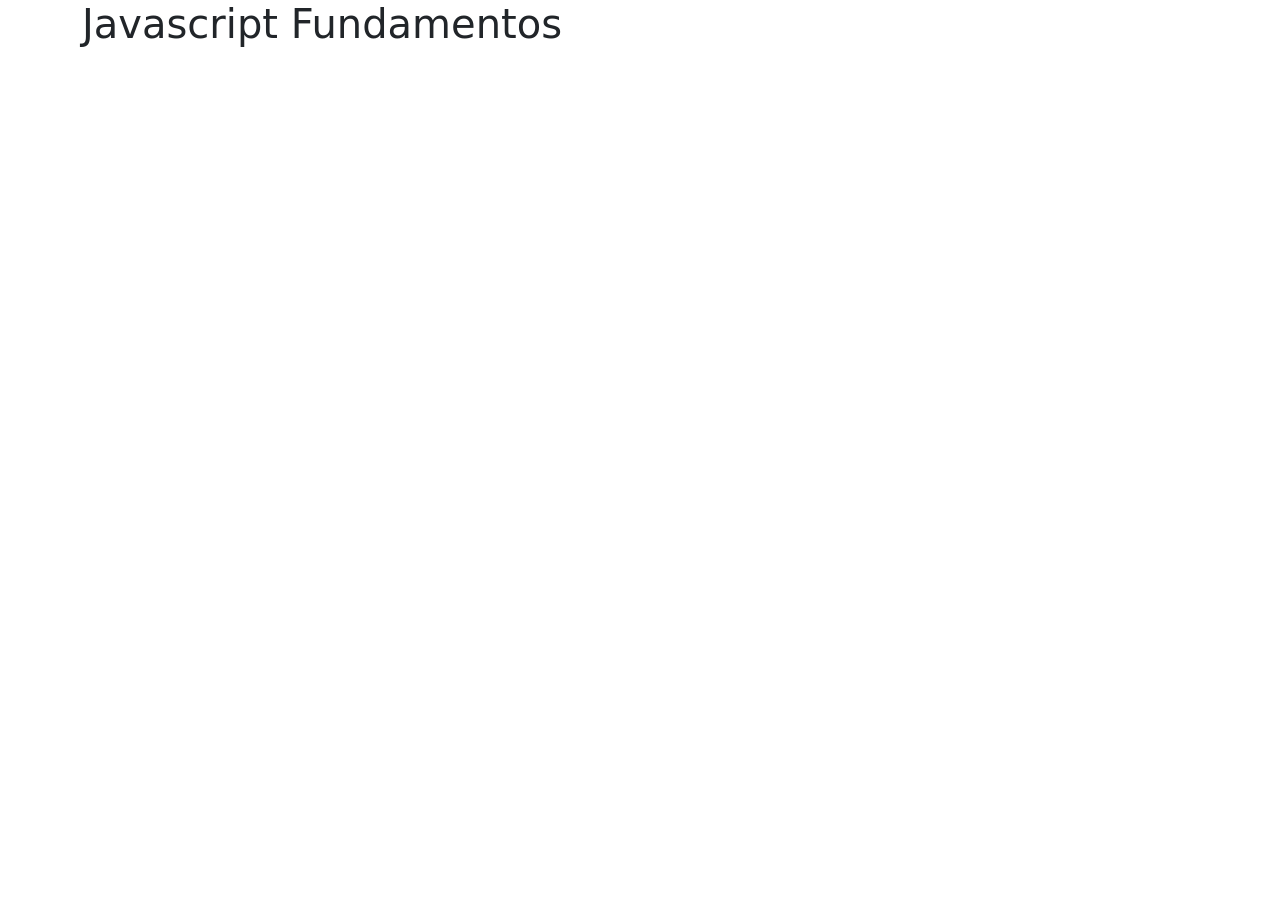
==== index.html @ a053a49f "se agrega la tarea" ====
<!doctype html>
<html lang="en">
  <head>
    <meta charset="utf-8" />
    <meta name="viewport" content="width=device-width, initial-scale=1" />
    <title>Javascript</title>
    <link
      href="https://cdn.jsdelivr.net/npm/bootstrap@5.3.8/dist/css/bootstrap.min.css"
      rel="stylesheet"
      integrity="sha384-sRIl4kxILFvY47J16cr9ZwB07vP4J8+LH7qKQnuqkuIAvNWLzeN8tE5YBujZqJLB"
      crossorigin="anonymous"
    />
  </head>
  <body>
    <div class="container">
      <div class="row">
        <div class="col">
          <h1>Javascript Fundamentos</h1>
        </div>
      </div>
    </div>
    <script
      src="https://cdn.jsdelivr.net/npm/bootstrap@5.3.8/dist/js/bootstrap.bundle.min.js"
      integrity="sha384-FKyoEForCGlyvwx9Hj09JcYn3nv7wiPVlz7YYwJrWVcXK/BmnVDxM+D2scQbITxI"
      crossorigin="anonymous"
    ></script>
    <script src="app.js"></script>
  </body>
</html>
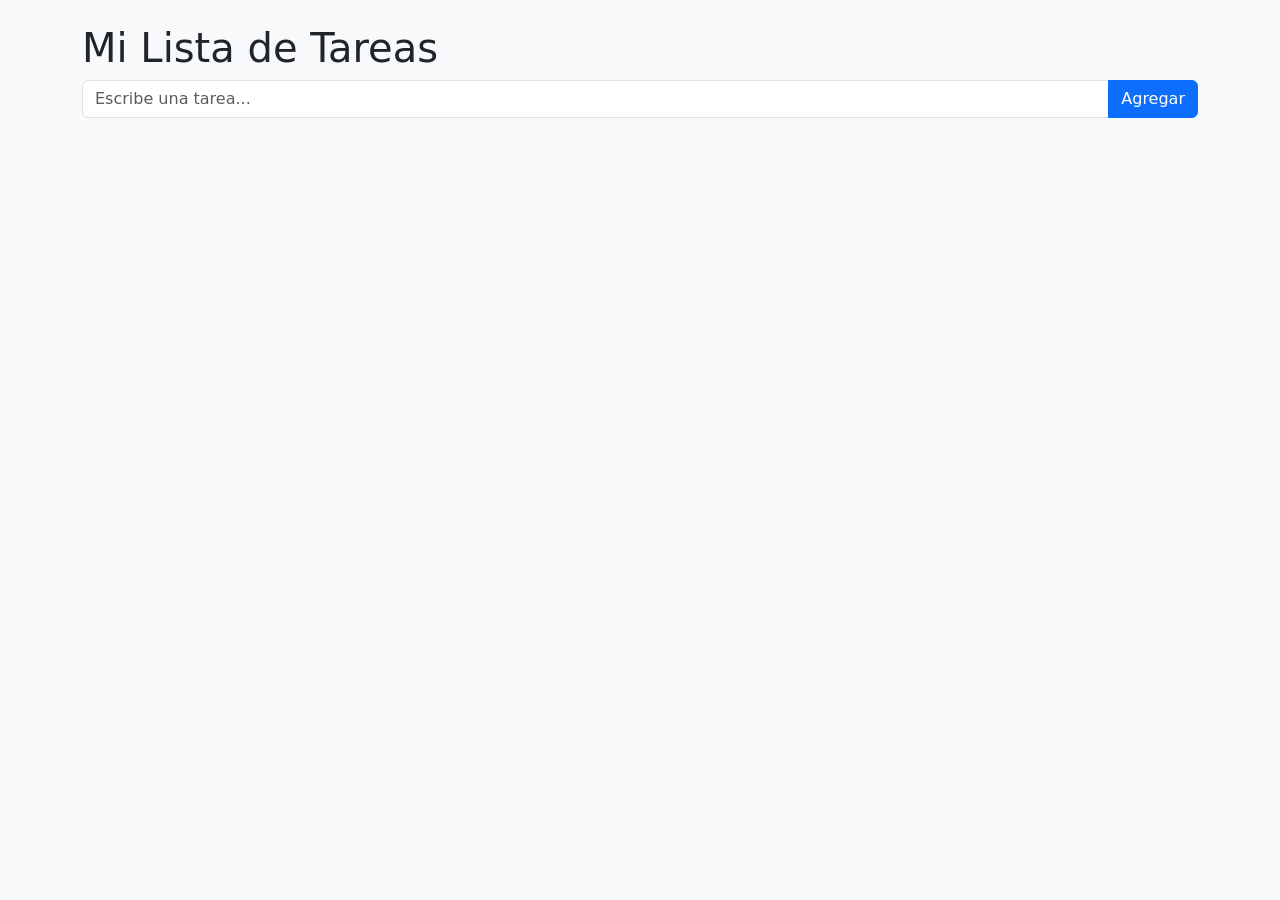
==== commit c0e8fbd6: "tarea de practica realizada" ====
--- a/index.html
+++ b/index.html
@@ -1,29 +1,27 @@
-<!doctype html>
-<html lang="en">
+
+<!DOCTYPE html>
+<html lang="es">
   <head>
-    <meta charset="utf-8" />
-    <meta name="viewport" content="width=device-width, initial-scale=1" />
-    <title>Javascript</title>
     <link
-      href="https://cdn.jsdelivr.net/npm/bootstrap@5.3.8/dist/css/bootstrap.min.css"
+      href="https://cdn.jsdelivr.net/npm/bootstrap@5.3.0/dist/css/bootstrap.min.css"
       rel="stylesheet"
-      integrity="sha384-sRIl4kxILFvY47J16cr9ZwB07vP4J8+LH7qKQnuqkuIAvNWLzeN8tE5YBujZqJLB"
-      crossorigin="anonymous"
     />
+    <title>Gestor de Tareas</title>
   </head>
-  <body>
+  <body class="bg-light p-4">
     <div class="container">
-      <div class="row">
-        <div class="col">
-          <h1>Javascript Fundamentos</h1>
-        </div>
+      <h1>Mi Lista de Tareas</h1>
+      <div class="input-group mb-3">
+        <input
+          type="text"
+          id="inputTarea"
+          class="form-control"
+          placeholder="Escribe una tarea..."
+        />
+        <button id="btnAgregar" class="btn btn-primary">Agregar</button>
       </div>
+      <ul id="listaTareas" class="list-group"></ul>
     </div>
-    <script
-      src="https://cdn.jsdelivr.net/npm/bootstrap@5.3.8/dist/js/bootstrap.bundle.min.js"
-      integrity="sha384-FKyoEForCGlyvwx9Hj09JcYn3nv7wiPVlz7YYwJrWVcXK/BmnVDxM+D2scQbITxI"
-      crossorigin="anonymous"
-    ></script>
     <script src="app.js"></script>
   </body>
 </html>
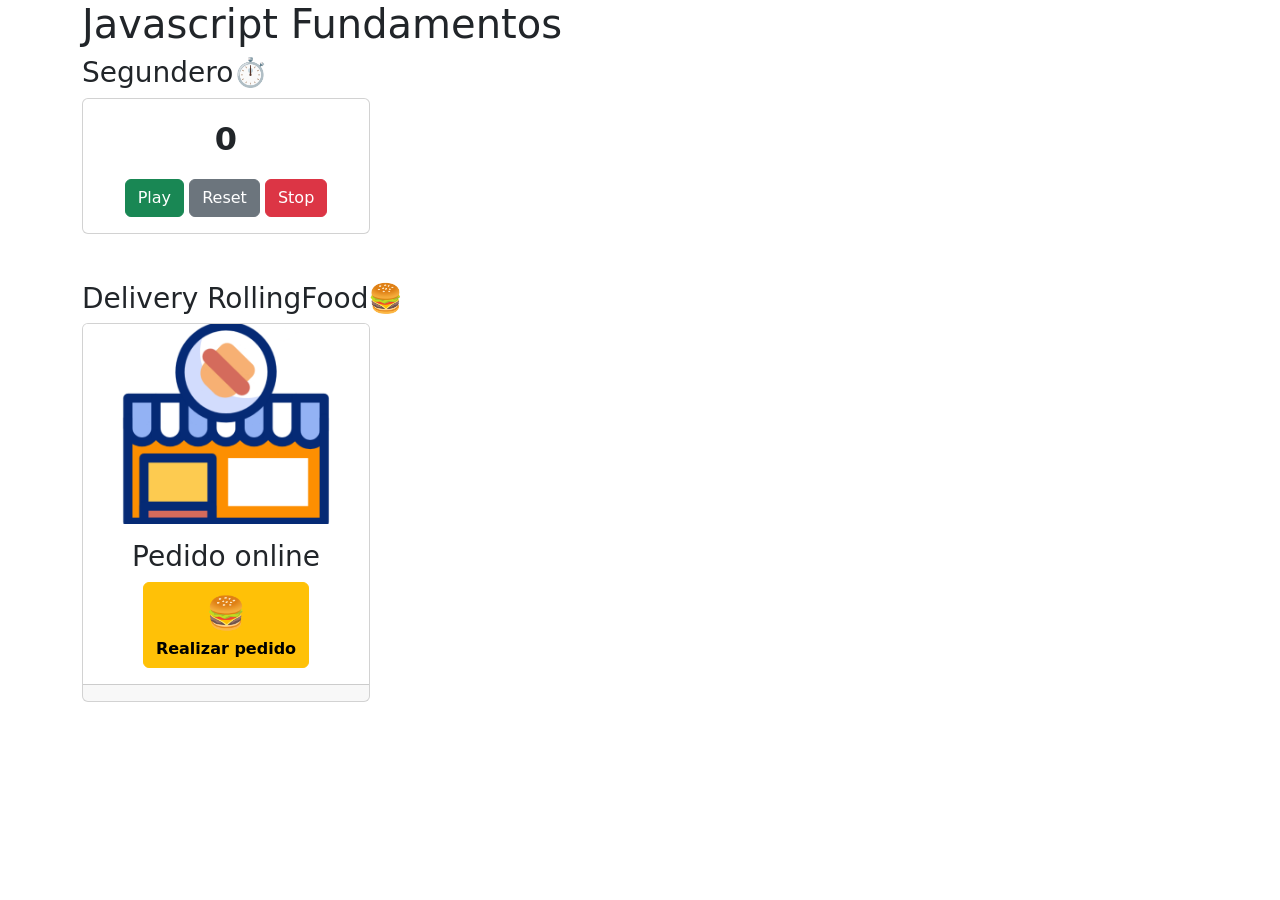
==== commit ae81ba8b: "tarea de practica realizada" ====
--- a/index.html
+++ b/index.html
@@ -1,27 +1,81 @@
+<!doctype html>
+<html lang="en">
+  <head>
+    <meta charset="utf-8" />
+    <meta name="viewport" content="width=device-width, initial-scale=1" />
+    <title>Javascript</title>
+    <link
+      href="https://cdn.jsdelivr.net/npm/bootstrap@5.3.8/dist/css/bootstrap.min.css"
+      rel="stylesheet"
+      integrity="sha384-sRIl4kxILFvY47J16cr9ZwB07vP4J8+LH7qKQnuqkuIAvNWLzeN8tE5YBujZqJLB"
+      crossorigin="anonymous"
+    />
+    <style>
+      img {
+        width: 150px;
+        height: 200px;
 
-<!DOCTYPE html>
-<html lang="es">
-  <head>
-    <link
-      href="https://cdn.jsdelivr.net/npm/bootstrap@5.3.0/dist/css/bootstrap.min.css"
-      rel="stylesheet"
-    />
-    <title>Gestor de Tareas</title>
+        object-fit: cover;
+      }
+    </style>
   </head>
-  <body class="bg-light p-4">
+  <body>
     <div class="container">
-      <h1>Mi Lista de Tareas</h1>
-      <div class="input-group mb-3">
-        <input
-          type="text"
-          id="inputTarea"
-          class="form-control"
-          placeholder="Escribe una tarea..."
-        />
-        <button id="btnAgregar" class="btn btn-primary">Agregar</button>
+      <div class="row">
+        <div class="col">
+          <h1>Javascript Fundamentos</h1>
+        </div>
       </div>
-      <ul id="listaTareas" class="list-group"></ul>
+      <div class="row">
+        <div class="col-12">
+          <h3>Segundero⏱️</h3>
+        </div>
+        <div class="col">
+          <div class="card" style="width: 18rem">
+            <div class="card-body text-center">
+              <p class="card-text fs-2 fw-bold">0</p>
+              <button class="btn btn-success" onclick="segundero()">
+                Play
+              </button>
+              <button id="reset" class="btn btn-secondary" onclick="">
+                Reset
+              </button>
+              <button class="btn btn-danger" onclick="detener()">Stop</button>
+            </div>
+          </div>
+        </div>
+      </div>
+      <div class="row mt-5">
+        <div class="col-12">
+          <h3>Delivery RollingFood🍔</h3>
+        </div>
+        <div class="col text-center">
+          <div class="card" style="width: 18rem">
+            <img
+              id="imagen"
+              src="./assets/tienda.gif"
+              class="card-img-top"
+              alt="cocinando"
+            />
+            <div class="card-body">
+              <h5 class="card-title fs-3">Pedido online</h5>
+              <button class="btn btn-warning">
+                <p class="fs-2 m-0">🍔</p>
+                <p class="m-0 fw-bold">Realizar pedido</p>
+              </button>
+            </div>
+            <div class="card-footer">
+              <!-- aparezca el mensaje -->
+            </div>
+          </div>
+        </div>
+      </div>
     </div>
+    <script
+      src="https://cdn.jsdelivr.net/npm/bootstrap@5.3.8/dist/js/bootstrap.bundle.min.js"
+      integrity="sha384-FKyoEForCGlyvwx9Hj09JcYn3nv7wiPVlz7YYwJrWVcXK/BmnVDxM+D2scQbITxI"
+      crossorigin="anonymous"
+    ></script>
     <script src="app.js"></script>
   </body>
 </html>
